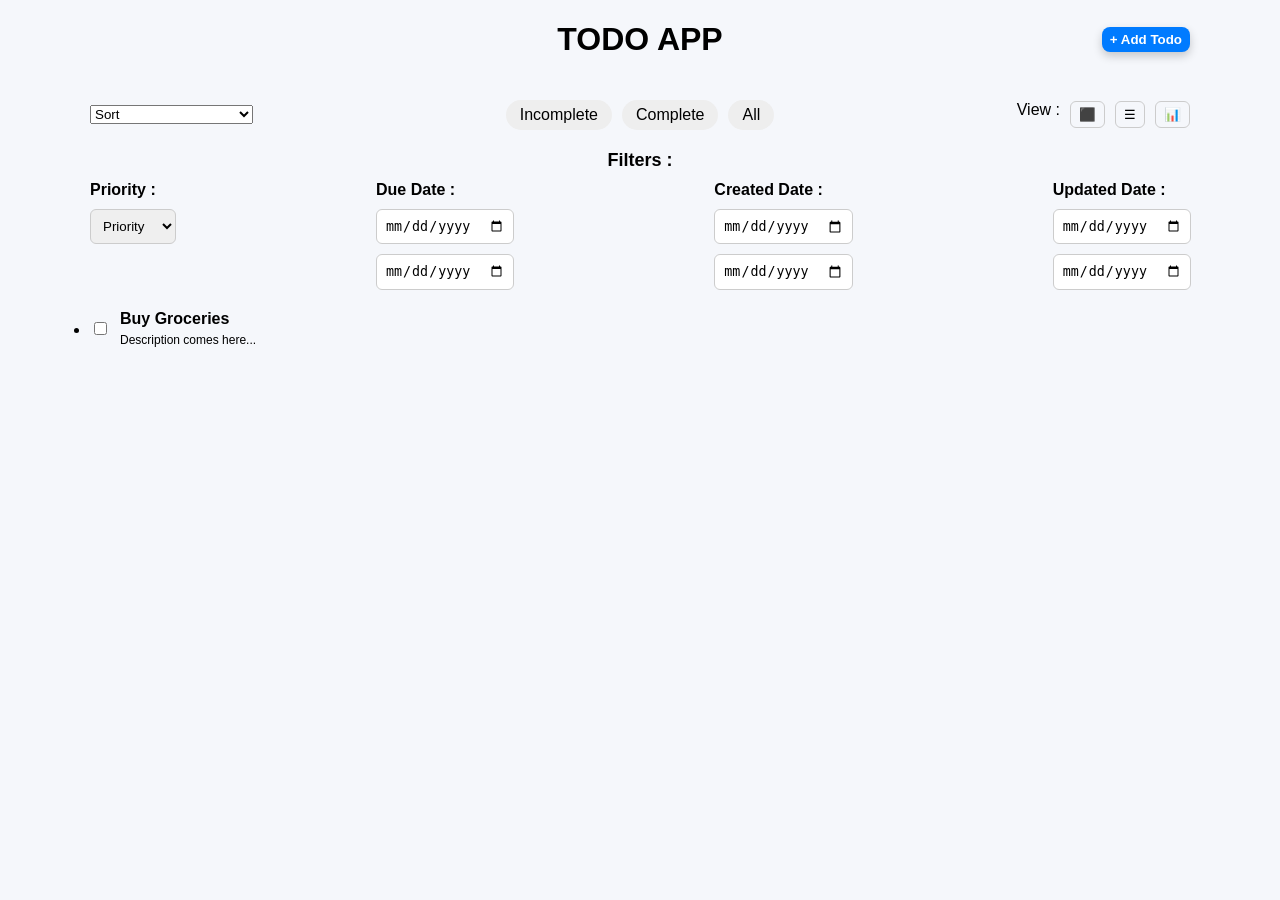
==== To-do-app/index.html @ 83b6050f "first Commmit" ====
<!DOCTYPE html>
<html>
<head>
    <meta charset='utf-8'>
    <meta http-equiv='X-UA-Compatible' content='IE=edge'>
    <title>Todo App</title>
    <meta name='viewport' content='width=device-width, initial-scale=1'>
<style>

    /* SWIMLANE VIEW */
.swimlane-container {
    display: grid;
    grid-template-columns: repeat(4, 1fr);
    gap: 50px; 
    padding: 20px;
    border-right: 1px solid  #e0e0e0;
}

.lane {
    background: transparent;
     border-left: 1px solid  #e0e0e0;
    padding: 15px;
    min-height: 300px;
}

.lane h3 {
    text-align: center;
    margin-bottom: 15px;
    padding-bottom: 5px;
    border-bottom: 2px solid #ddd;
}

.lane .todo-card {
    margin-bottom: 12px;
}

    .view-btn {
    background: transparent;   
    color: black;
    border: 1px solid #ccc;
    padding: 6px 10px;
    border-radius: 6px;
}
.view-btn.active {
    background: black;
    color: white;
}
   .top-row {
    display: flex;
    align-items: center;
} 

.filter-heading {
     text-align: center;
    margin: 20px 0 10px;
    font-size: 18px;
}
.filter-grid {
    display: grid;
    grid-template-columns: repeat(4, 1fr);
    column-gap: 200px; 
    row-gap: 300px;
}

.filter-item {
    display: flex;
    flex-direction: column;
    gap: 10px;
}

.filter-item label {
    font-weight: 600;
}

.filter-item input,
.filter-item select {
    padding: 8px;
    border-radius: 6px;
    border: 1px solid #ccc;
}


    .add-btn {
    background: #007bff;
    color: white;
    padding: 8px 14px;
    border-radius: 8px;
    border: none;
    font-weight: 600;
    cursor: pointer;
    box-shadow: 0 4px 10px rgba(0,0,0,0.2);
}

    button {
    border: none;
    background: black;
    color: white;
    padding: 6px 10px;
    border-radius: 6px;
    cursor: pointer;
}
    /* ===== BODY ===== */
body {
    font-family: Arial, sans-serif;
    background: #f5f7fb;
    margin: 0;
    padding: 0;
}

/* ===== CONTAINER ===== */
.container {
    width: 100%;
    margin: 0;
    padding: 0;
}

h1 {
    text-align: center;
}

/* ===== HEADER (VIEW BUTTON) ===== */
.header {
    display: grid;
    grid-template-columns: 1fr auto 1fr;
    align-items: center;
    margin-bottom: 20px;
}

.right-controls {
    flex: 1;
    display: flex;
    justify-content: flex-end;
    gap: 10px;
}

.right-controls button {
    padding: 5px 8px;
    cursor: pointer;
}

/* ===== TOP CONTROLS (MAIN FIX) ===== */
.container {
    max-width: 1100px;
    margin: auto;
}

/* LEFT FIX */
.left-controls {
    flex:1;
}

/* CENTER PERFECT */
.center-filters {
    flex: 1;
    display: flex;
    justify-content: center;
    gap: 10px;
}
.top-controls {
    width: 100%;
    margin: 20px 0;
}


/* RIGHT EMPTY SPACE FIX */
.top-controls > div:last-child {
    width: 120px; /* space balance */
}

.center-filters span {
    padding: 6px 14px;
    background: #eee;
    border-radius: 20px;
    cursor: pointer;
     transition: 0.3s;
}

.center-filters span:hover {
    background: #ddd;
}

.center-filters .active {
    background: black;
    color: white;
}

/* ===== FILTER ROW ===== */


.filter-row input,
.filter-row select {
    padding: 5px;
    border-radius: 5px;
    border: 1px solid #ccc;
}

/* ===== TODO LIST ===== */
#todoListID {
    padding: 0;
}

/* GRID VIEW */
.grid-view {
    display: grid;
    grid-template-columns: repeat(auto-fill, minmax(250px, 1fr));
    gap: 15px;
}

/* TODO CARD */
.todo-card {
    background: white;
    border-radius: 10px;
    padding: 15px;
    box-shadow: 0 4px 10px rgba(0,0,0,0.1);
    transition: 0.2s;
}

.todo-card:hover {
    transform: translateY(-3px);
}

.completed {
    color: grey;
    text-decoration: line-through;
}

.todo-header {
    display: flex;
    align-items: center;
    gap: 10px;
}

.todo-desc {
    font-size: 12px;
    margin-top: 5px;
}

/* ===== DIALOG ===== */
/* DIALOG BOX */
dialog {
    width: 420px;
    max-width: 90%;
    padding: 25px 30px;
    border-radius: 12px;
    border: none;
    box-shadow: 0 8px 20px rgba(0,0,0,0.2);
}

dialog::backdrop {
    background-color: rgba(0, 0, 0, 0.4);
}

dialog form {
    width: 100%;
}

/* INPUTS (checkbox excluded) */
dialog input:not([type="checkbox"]),
dialog select,
dialog textarea {
    width: 100%;
    padding: 10px;
    margin-top: 5px;
    margin-bottom: 12px;
    border-radius: 6px;
    border: 1px solid #ccc;
    box-sizing: border-box;
}

dialog label {
    font-weight: 500;
}

/* CHECKBOX PERFECT ALIGNMENT */
.checkbox-row {
    display: flex;
    align-items: center;
    justify-content: flex-start;
    gap: 8px;
}

.checkbox-row input[type="checkbox"] {
    margin: 0;
    position: relative;
    top: 1px;
}

/* FOOTER (same layout: left - center - right) */
.dialog-footer {
    position: relative;
    margin-top: 20px;
    height: 40px;
}

/* Cancel - left */
.dialog-footer span:first-child {
    position: absolute;
    left: 0;
    top: 50%;
    transform: translateY(-50%);
}

/* Button - center */
.dialog-footer button {
    position: absolute;
    left: 50%;
    top: 50%;
    transform: translate(-50%, -50%);
}

/* Delete - right */
.dialog-footer span:last-child {
    position: absolute;
    right: 0;
    top: 50%;
    transform: translateY(-50%);
}

</style>

    <script src="index.js"></script>
</head>

<body>
<div class="container">

    <div class="header">

    <!-- LEFT EMPTY (spacing ke liye) -->
    <div></div>

    <!-- CENTER TITLE -->
    <h1>TODO APP</h1>

    <!-- RIGHT SIDE -->
    <div class="right-controls">
        <button class="add-btn" onclick="showDialog()">+ Add Todo</button>

    </div>

</div>


   

<!-- TOP BAR -->
<div class="top-controls">

    <!-- ROW 1 -->
    <div class="top-row">

        <!-- LEFT -->
        <div class="left-controls">
            <select onchange="setSort(this.value)">
                <option value="">Sort</option>
                <option value="newest">Newest to Oldest</option>
                <option value="oldest">Oldest to Newest</option>
                <option value="priorityHigh">Priority High to Low</option>
                <option value="priorityLow">Priority Low to High</option>
                <option value="dueSoon">Due Date Soon to Later</option>
                <option value="dueLater">Due Date Later to Soon</option>
            </select>
        </div>

        <!-- CENTER -->
        <div class="center-filters">
            <span onclick="setFilter('incomplete')" id="filter_incomplete">Incomplete</span>
            <span onclick="setFilter('complete')" id="filter_complete">Complete</span>
            <span onclick="setFilter('all')" id="filter_all">All</span>
        </div>

        <!-- RIGHT -->
        <div class="right-controls">
            <span>View : </span>
            <button class="view-btn" onclick="setView('grid')">⬛</button>
            <button class="view-btn" onclick="setView('list')">☰</button>
            <button class="view-btn" onclick="setView('swimlane')">📊</button>
        </div>

    </div>

    <!-- FILTER HEADING -->
    <h3 class="filter-heading">Filters : </h3>

    <!-- LABELS ROW -->
    <div class="filter-grid">

    <div class="filter-item">
        <label>Priority : </label>
        <select onchange="setPriorityFilter(this.value)">
            <option value="">Priority</option>
            <option>High</option>
            <option>Medium</option>
            <option>Low</option>
        </select>
    </div>

    <div class="filter-item">
        <label>Due Date : </label>
        <input type="date" onchange="dueDateFrom=this.value">
        <input type="date" onchange="dueDateTo=this.value; renderTodoList()">
    </div>

    <div class="filter-item">
        <label>Created Date : </label>
        <input type="date" onchange="createdFrom=this.value">
        <input type="date" onchange="createdTo=this.value; renderTodoList()">
    </div>

    <div class="filter-item">
        <label>Updated Date : </label>
        <input type="date" onchange="updatedFrom=this.value">
        <input type="date" onchange="updatedTo=this.value; renderTodoList()">
    </div>

</div>

</div>

<ul id="todoListID"></ul>

    <!-- ADD TODO -->
    <dialog id="addTodoDialog">
        <div style="display:flex; justify-content: space-between; align-items:center; position: relative;">
            <h2 style="margin:0;">Add A Todo</h2>
            <span onclick="closeAddDialog()" 
                style="position:absolute; top:-10px; right:-10px; cursor:pointer; font-size:15px; color:black;">
                ✖
            </span>
        </div>

        <label>Title:</label>
        <input id="todoInputID"/>

        <label>Description:</label>
        <textarea id="todoDescID" rows="3"></textarea>

        <div class="checkbox-row"style="display: flex; align-items: center; gap: 6px;">
            <label for="todoCompletionID">Completed : </label>
            <input type="checkbox" id="todoCompletionID" />
        </div>

        <label>Status:</label>
        <select id="todoStatusID">
            <option>Todo</option>
            <option>In-Progress</option>
            <option>In-Review</option>
            <option>Done</option>
        </select>

        <label>Priority:</label>
        <select id="todoPriorityID">
            <option>High</option>
            <option>Medium</option>
            <option>Low</option>
        </select>

        <label>Due Date:</label>
        <input type="date" id="todoDueDateID"/>

        <div style="display:flex; justify-content: space-between; margin-top:15px;">
            <span onclick="closeAddDialog()" 
                style="text-decoration: underline; cursor:pointer; color:black;">
                Cancel
            </span>
            <button onclick="addTodoFunction()">Add Todo</button>
        </div>
    </dialog>

    <!-- EDIT TODO -->
    <dialog id="editTodoDialog">

        <div style="display:flex; justify-content: space-between; align-items:center; position: relative;">
            <h2 style="margin:0;">Edit Todo</h2>
            <span onclick="closeEditDialog()" 
                style="position:absolute; top:-10px; right:-10px; cursor:pointer; font-size:15px; color:black;">
                ✖
            </span>
        </div>

        <label>Title:</label>
        <input id="editTodoTitleID"/>

        <label>Description:</label>
        <textarea id="editTodoDescID" rows="3"></textarea>

        <div class="checkbox-row">
    <label>Completed : </label>
    <input type="checkbox" id="editTodoCompletionID">
</div>


        <label>Status:</label>
        <select id="editTodoStatusID">
            <option>Todo</option>
            <option>In-Progress</option>
            <option>In-Review</option>
            <option>Done</option>
        </select>

        <label>Priority:</label>
        <select id="editTodoPriorityID">
            <option>High</option>
            <option>Medium</option>
            <option>Low</option>
        </select>

        <label>Due Date:</label>
        <input type="date" id="editTodoDueDateID"/>

        <div class="dialog-footer">
        <span onclick="closeEditDialog()" style="text-decoration: underline; cursor:pointer; color:black;">Cancel</span>

        <button onclick="updateTodo()">Update</button>

        <span onclick="deleteTodo()" style="color:red; cursor:pointer; text-decoration: underline;">
        Delete
        </span>
        </div>
    </dialog>

    <!-- DELETE CONFIRM -->
    <dialog id="deleteConfirmDialog">
        <center>
            <h3 id="deleteTodoText">Are you sure?</h3>

            <br>

            <button onclick="confirmDelete()">Yes, Delete</button>

            <button onclick="cancelDelete()" style="margin-left:10px;">
                Cancel
            </button>
        </center>
    </dialog>

</div>
</body>
</html>
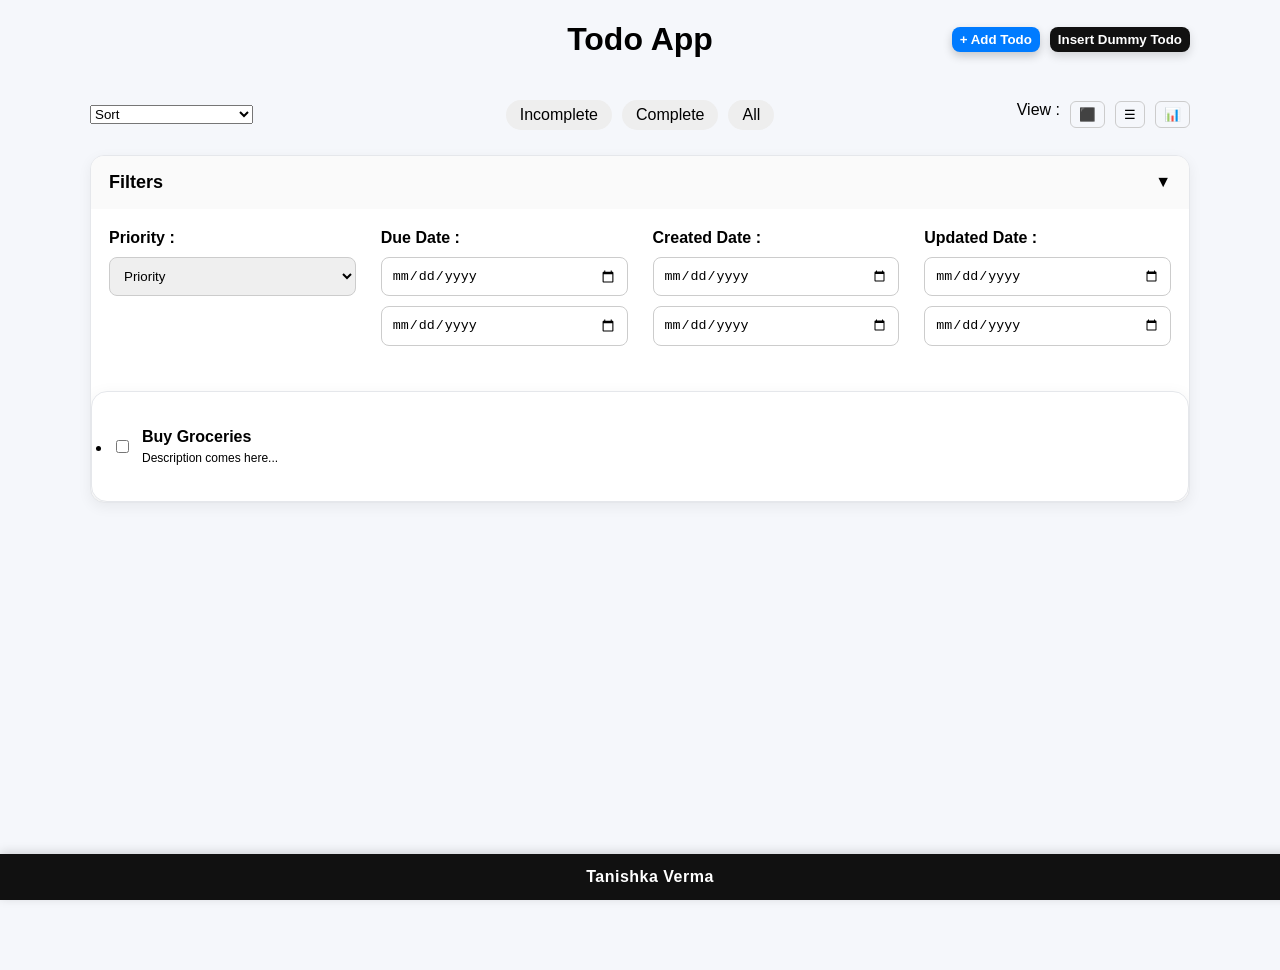
==== commit ea4c3ee1: "Updated todo app UI with dummy button, collapsible filters, footer and responsive changes" ====
--- a/To-do-app/index.html
+++ b/To-do-app/index.html
@@ -7,6 +7,59 @@
     <meta name='viewport' content='width=device-width, initial-scale=1'>
 <style>
 
+    .header-buttons {
+    display: flex;
+    justify-content: flex-end;
+    align-items: center;
+    gap: 12px;
+}
+.dummy-btn {
+    background: #111;
+    color: white;
+    padding: 8px 14px;
+    border-radius: 8px;
+    border: none;
+    font-weight: 600;
+    cursor: pointer;
+    box-shadow: 0 4px 10px rgba(0,0,0,0.15);
+}
+.todo-section {
+    background: white;
+    margin-top: 25px;
+    padding: 20px;
+    border-radius: 16px;
+    box-shadow: 0 6px 18px rgba(0,0,0,0.08);
+    border: 1px solid #e5e7eb;
+}
+
+.filter-box {
+    background: white;
+    margin-top: 25px;
+    border-radius: 14px;
+    border: 1px solid #e5e7eb;
+    box-shadow: 0 4px 14px rgba(0,0,0,0.06);
+    overflow: hidden;
+}
+
+.filter-box-header {
+    display: flex;
+    justify-content: space-between;
+    align-items: center;
+    padding: 16px 18px;
+    cursor: pointer;
+    background: #fafafa;
+}
+.filter-box-header h3 {
+    margin: 0;
+    font-size: 18px;
+}
+#filterToggleIcon {
+    font-size: 16px;
+    font-weight: bold;
+}
+.filter-box-body {
+    padding: 20px 18px;
+}
     /* SWIMLANE VIEW */
 .swimlane-container {
     display: grid;
@@ -58,8 +111,9 @@
 .filter-grid {
     display: grid;
     grid-template-columns: repeat(4, 1fr);
-    column-gap: 200px; 
-    row-gap: 300px;
+    /* column-gap: 200px; 
+    row-gap: 300px; */
+    gap: 25px;
 }
 
 .filter-item {
@@ -74,10 +128,35 @@
 
 .filter-item input,
 .filter-item select {
-    padding: 8px;
-    border-radius: 6px;
+    padding: 10px;
+    border-radius: 8px;
     border: 1px solid #ccc;
 }
+
+.site-footer {
+    position: fixed;
+    bottom: 0;
+    left: 0;
+    width: 100%;
+    background: #111;
+    color: white;
+    text-align: center;
+    padding: 14px 10px;
+    z-index: 999;
+    box-shadow: 0 -2px 10px rgba(0,0,0,0.15);
+}
+
+.site-footer a {
+    color: white;
+    text-decoration: none;
+    font-weight: 600;
+    letter-spacing: 0.5px;
+}
+
+.site-footer a:hover {
+    text-decoration: underline;
+}
+
 
 
     .add-btn {
@@ -105,6 +184,8 @@
     background: #f5f7fb;
     margin: 0;
     padding: 0;
+    min-height: 100vh;
+    padding-bottom: 70px;
 }
 
 /* ===== CONTAINER ===== */
@@ -112,6 +193,8 @@
     width: 100%;
     margin: 0;
     padding: 0;
+     max-width: 1100px;
+    margin: auto;
 }
 
 h1 {
@@ -137,14 +220,6 @@
     padding: 5px 8px;
     cursor: pointer;
 }
-
-/* ===== TOP CONTROLS (MAIN FIX) ===== */
-.container {
-    max-width: 1100px;
-    margin: auto;
-}
-
-/* LEFT FIX */
 .left-controls {
     flex:1;
 }
@@ -326,16 +401,13 @@
 
     <div class="header">
 
-    <!-- LEFT EMPTY (spacing ke liye) -->
     <div></div>
 
-    <!-- CENTER TITLE -->
-    <h1>TODO APP</h1>
-
-    <!-- RIGHT SIDE -->
-    <div class="right-controls">
+    <h1>Todo App</h1>
+
+    <div class="right-controls header-buttons">
         <button class="add-btn" onclick="showDialog()">+ Add Todo</button>
-
+        <button class="dummy-btn" onclick="insertDummyTodo()">Insert Dummy Todo</button>
     </div>
 
 </div>
@@ -379,45 +451,51 @@
 
     </div>
 
-    <!-- FILTER HEADING -->
-    <h3 class="filter-heading">Filters : </h3>
-
-    <!-- LABELS ROW -->
-    <div class="filter-grid">
-
-    <div class="filter-item">
-        <label>Priority : </label>
-        <select onchange="setPriorityFilter(this.value)">
-            <option value="">Priority</option>
-            <option>High</option>
-            <option>Medium</option>
-            <option>Low</option>
-        </select>
-    </div>
-
-    <div class="filter-item">
-        <label>Due Date : </label>
-        <input type="date" onchange="dueDateFrom=this.value">
-        <input type="date" onchange="dueDateTo=this.value; renderTodoList()">
-    </div>
-
-    <div class="filter-item">
-        <label>Created Date : </label>
-        <input type="date" onchange="createdFrom=this.value">
-        <input type="date" onchange="createdTo=this.value; renderTodoList()">
-    </div>
-
-    <div class="filter-item">
-        <label>Updated Date : </label>
-        <input type="date" onchange="updatedFrom=this.value">
-        <input type="date" onchange="updatedTo=this.value; renderTodoList()">
-    </div>
+     <div class="filter-box">
+        <div class="filter-box-header" onclick="toggleFilterBox()">
+            <h3>Filters</h3>
+            <span id="filterToggleIcon">▼</span>
+        </div>
+
+        <div class="filter-box-body" id="filterBoxBody">
+            <div class="filter-grid">
+
+                <div class="filter-item">
+                    <label>Priority : </label>
+                    <select onchange="setPriorityFilter(this.value)">
+                        <option value="">Priority</option>
+                        <option>High</option>
+                        <option>Medium</option>
+                        <option>Low</option>
+                    </select>
+                </div>
+
+                <div class="filter-item">
+                    <label>Due Date : </label>
+                    <input type="date" onchange="dueDateFrom=this.value">
+                    <input type="date" onchange="dueDateTo=this.value; renderTodoList()">
+                </div>
+
+                <div class="filter-item">
+                    <label>Created Date : </label>
+                    <input type="date" onchange="createdFrom=this.value">
+                    <input type="date" onchange="createdTo=this.value; renderTodoList()">
+                </div>
+
+                <div class="filter-item">
+                    <label>Updated Date : </label>
+                    <input type="date" onchange="updatedFrom=this.value">
+                    <input type="date" onchange="updatedTo=this.value; renderTodoList()">
+                </div>
+
 
 </div>
 
 </div>
 
-<ul id="todoListID"></ul>
+<div class="todo-section">
+    <ul id="todoListID"></ul>
+</div>
 
     <!-- ADD TODO -->
     <dialog id="addTodoDialog">
@@ -535,5 +613,10 @@
     </dialog>
 
 </div>
+<footer class="site-footer">
+    <a href="https://www.linkedin.com/in/tanishkaaverma" target="_blank">
+        Tanishka Verma
+    </a>
+</footer>
 </body>
 </html>
